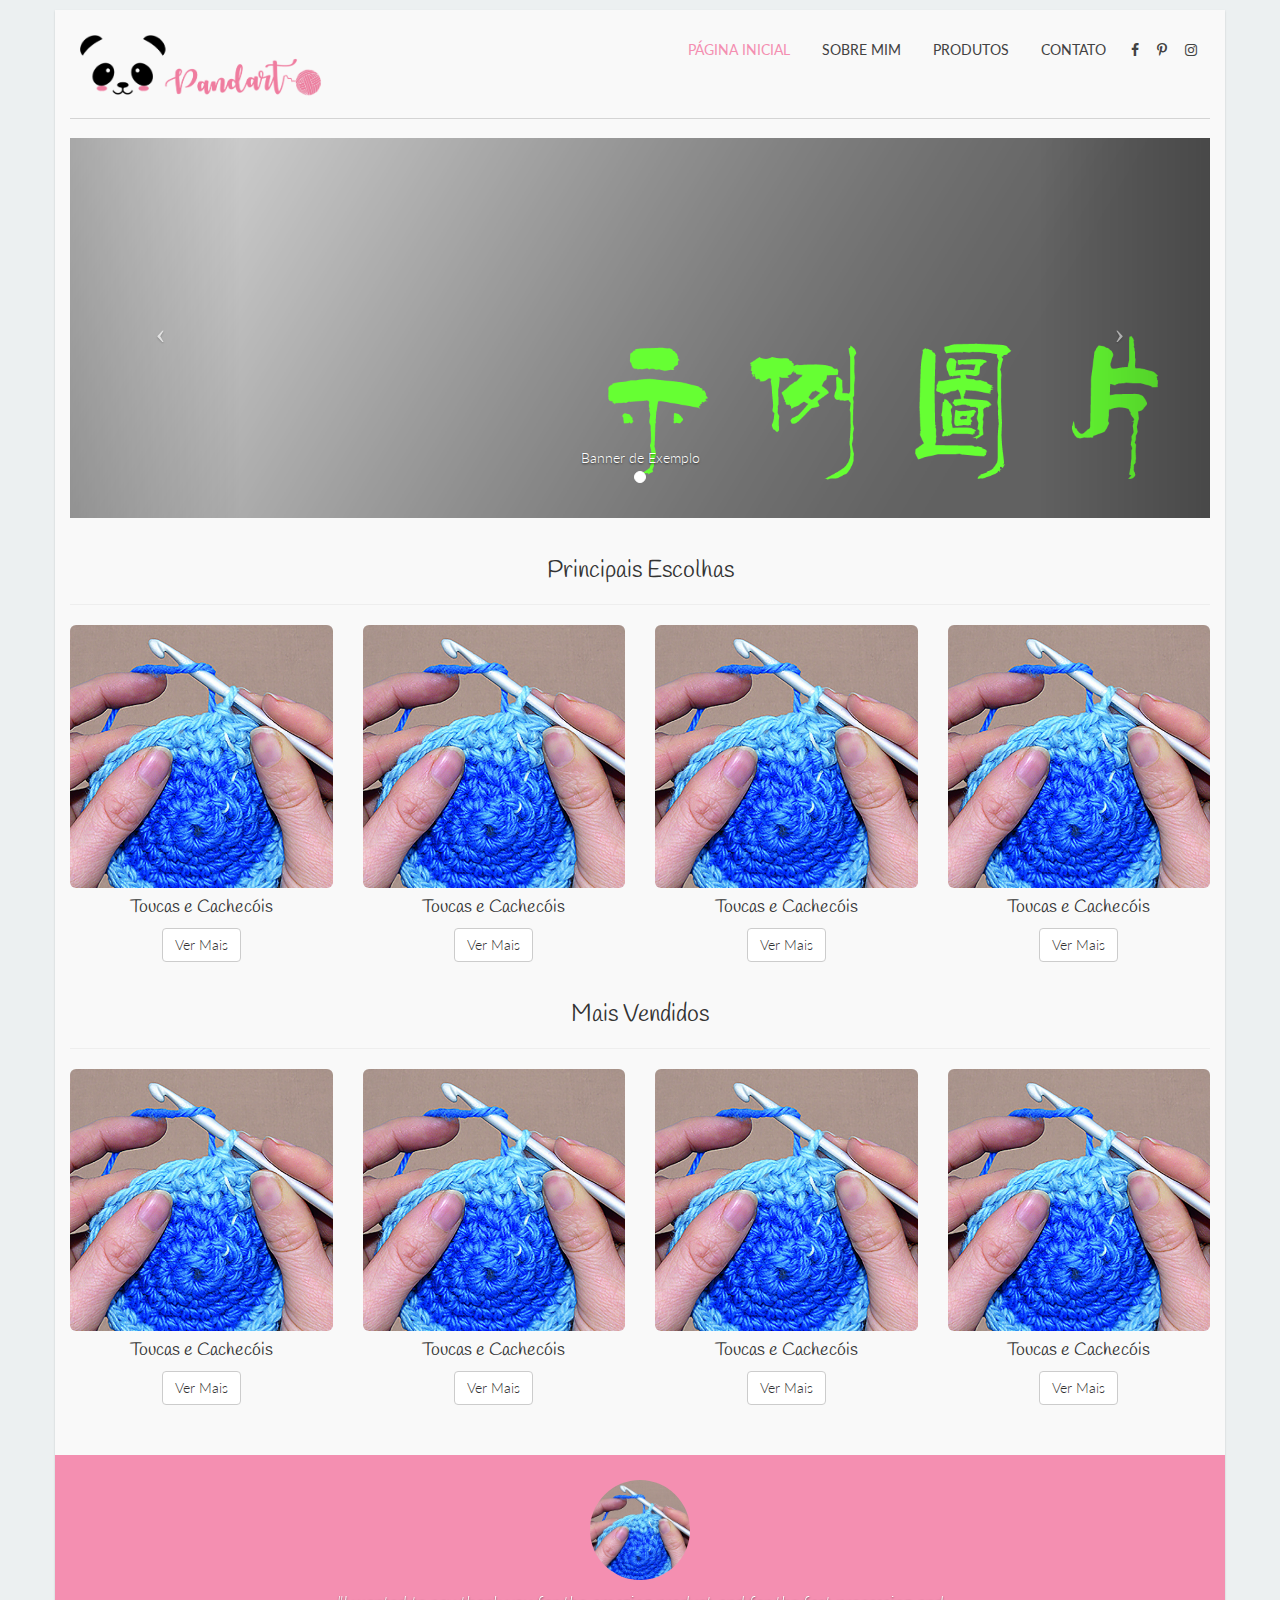
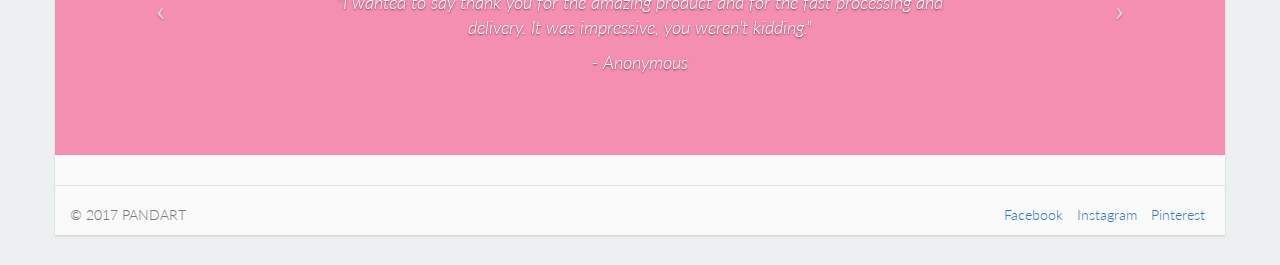
==== index.html @ 60102d71 "primeiro commit" ====
<!DOCTYPE html>
<html lang="en">
  <head>
    <meta charset="utf-8">
    <meta http-equiv="X-UA-Compatible" content="IE=edge">
    <meta name="viewport" content="width=device-width, initial-scale=1">
    <!-- The above 3 meta tags *must* come first in the head; any other head content must come *after* these tags -->
    <meta name="description" content="">
    <meta name="author" content="">
    <link rel="icon" href="">

    <title>Pandart :: por Lidy Rodrigues</title>

    <!-- Google Fonts -->
    <link href="https://fonts.googleapis.com/css?family=Handlee|Lato:300,400" rel="stylesheet">

    <!-- Bootstrap core CSS -->
    <link href="css/bootstrap.min.css" rel="stylesheet">
    
    <!-- Font Awesome -->
    <link href="css/font-awesome.min.css" rel="stylesheet">

    <!-- IE10 viewport hack for Surface/desktop Windows 8 bug -->
    <link href="css/ie10-viewport-bug-workaround.css" rel="stylesheet">

    <link href="css/custom.css" rel="stylesheet">

    <!-- Just for debugging purposes. Don't actually copy these 2 lines! -->
    <!--[if lt IE 9]><script src="js/ie8-responsive-file-warning.js"></script><![endif]-->
    <script src="js/ie-emulation-modes-warning.js"></script>

    <!-- HTML5 shim and Respond.js for IE8 support of HTML5 elements and media queries -->
    <!--[if lt IE 9]>
      <script src="https://oss.maxcdn.com/html5shiv/3.7.3/html5shiv.min.js"></script>
      <script src="https://oss.maxcdn.com/respond/1.4.2/respond.min.js"></script>
    <![endif]-->
  </head>

  <body>
    
    <div class="modal fade" id="myModal" tabindex="-1" role="dialog">
      <div class="modal-dialog" role="document">
        <div class="modal-content">
          <div class="modal-header">
            <button type="button" class="close" data-dismiss="modal" aria-label="Close"><span aria-hidden="true">&times;</span></button>
            <h4 class="modal-title">Título do modal</h4>
          </div>
          <div class="modal-body">
            <p>One fine body&hellip;</p>
          </div>
          <div class="modal-footer">
            <button type="button" class="btn btn-default" data-dismiss="modal">Fechar</button>
            <button type="button" class="btn btn-primary">Salvar mudanças</button>
          </div>
        </div><!-- /.modal-content -->
      </div><!-- /.modal-dialog -->
    </div><!-- /.modal -->

    <div class="container">
      <div class="header">
        <nav>
          <ul class="nav nav-pills pull-right main-menu">
            <li role="presentation" class="active"><a href="#">Página Inicial</a></li>
            <li role="presentation"><a href="about.html">Sobre Mim</a></li>
            <li role="presentation" class="dropdown">
              <a href="#" class="dropdown-toggle" data-toggle="dropdown">Produtos</a>
              <ul class="dropdown-menu">
                <li role="presentation"><a href="product-house.html">Moda Casa</a></li>
                <li role="presentation"><a href="product-inf.html">Infantil</a></li>
                <li role="presentation"><a href="product-fem.html">Feminino</a></li>
                <li role="presentation"><a href="product-masc.html">Masculino</a></li>
                <li role="presentation"><a href="product-other.html">Outros</a></li>
              </ul>
            </li>
            <li role="presentation"><a href="contact.html">Contato</a></li>
            <li><a href="" class="social-icons-menu"><i class="fa fa-facebook" aria-hidden="true"></i></a></li>
            <li><a href="" class="social-icons-menu"><i class="fa fa-pinterest-p" aria-hidden="true"></i></a></li>
            <li><a href="" class="social-icons-menu"><i class="fa fa-instagram" aria-hidden="true"></i></a></li>
          </ul>
        </nav>
        <img src="img/LOGO2.png" class="img-logo img-responsive">
      </div>

      <div class="row">
        <div class="col-lg-12 section-title">
          <div id="carousel-example-generic" class="carousel slide" data-ride="carousel">
            <!-- Indicators -->
            <ol class="carousel-indicators">
              <li data-target="#carousel-example-generic" data-slide-to="0" class="active"></li>
            </ol>

            <!-- Wrapper for slides -->
            <div class="carousel-inner" role="listbox">
              <div class="item active">
                <img src="img/banner.png" alt="Banner">
                <div class="carousel-caption">
                  Banner de Exemplo
                </div>
              </div>
            </div>

            <!-- Controls -->
            <a class="left carousel-control" href="#carousel-example-generic" role="button" data-slide="prev">
              <span class="icon-prev" aria-hidden="true"></span>
              <span class="sr-only">Previous</span>
            </a>
            <a class="right carousel-control" href="#carousel-example-generic" role="button" data-slide="next">
              <span class="icon-next" aria-hidden="true"></span>
              <span class="sr-only">Next</span>
            </a>
          </div>
          <!-- <hr> -->
        </div>
      </div>

      <div class="row">
        <div class="col-lg-12 section-title">
            <h3 class="text-center">Principais Escolhas</h3>
            <hr>
        </div>
      </div>

      <div class="row">
        <div class="col-lg-3 col-md-3 col-sm-6 text-center">
          <img src="img/sobre.png" class="img-responsive img-rounded">
          <h4>Toucas e Cachecóis</h4>
          <a href="#" class="btn btn-default">Ver Mais</a>
        </div>
        <div class="col-lg-3 col-md-3 col-sm-6 text-center">
          <img src="img/sobre.png" class="img-responsive img-rounded">
          <h4>Toucas e Cachecóis</h4>
          <a href="#" class="btn btn-default">Ver Mais</a>
        </div>
        <div class="col-lg-3 col-md-3 col-sm-6 text-center">
          <img src="img/sobre.png" class="img-responsive img-rounded">
          <h4>Toucas e Cachecóis</h4>
          <a href="#" class="btn btn-default">Ver Mais</a>
        </div>
        <div class="col-lg-3 col-md-3 col-sm-6 text-center">
          <img src="img/sobre.png" class="img-responsive img-rounded">
          <h4>Toucas e Cachecóis</h4>
          <a href="#" class="btn btn-default">Ver Mais</a>
        </div>
      </div>

      <div class="row section-title">
        <div class="col-lg-12">
          <h3 class="text-center">Mais Vendidos</h3>
          <hr>
        </div>
      </div>

      <div class="row">
        <div class="col-lg-3 col-md-3 col-sm-6 text-center">
          <img src="img/sobre.png" class="img-responsive img-rounded">
          <h4>Toucas e Cachecóis</h4>
          <a href="#" class="btn btn-default">Ver Mais</a>
        </div>
        <div class="col-lg-3 col-md-3 col-sm-6 text-center">
          <img src="img/sobre.png" class="img-responsive img-rounded">
          <h4>Toucas e Cachecóis</h4>
          <a href="#" class="btn btn-default">Ver Mais</a>
        </div>
        <div class="col-lg-3 col-md-3 col-sm-6 text-center">
          <img src="img/sobre.png" class="img-responsive img-rounded">
          <h4>Toucas e Cachecóis</h4>
          <a href="#" class="btn btn-default">Ver Mais</a>
        </div>
        <div class="col-lg-3 col-md-3 col-sm-6 text-center">
          <img src="img/sobre.png" class="img-responsive img-rounded">
          <h4>Toucas e Cachecóis</h4>
          <a href="#" class="btn btn-default">Ver Mais</a>
        </div>
      </div>

      <div class="row testimonials-carousel">
        <div class="col-lg-12">
          <div id="carousel-testimonials" class="carousel slide" data-ride="carousel">

            <!-- Wrapper for slides -->
            <div class="carousel-inner" role="listbox">
              <div class="item active testimonials-item">
                <div class="carousel-caption">
                  <div class="col-lg-12 text-center">
                    <img src="img/sobre.png" class="img-responsive img-circle">
                    <blockquote cite="http://example.com/facts">
                      <p><em>"I wanted to say thank you for the amazing product and for the fast processing and delivery. It was impressive, you weren't kidding."</em></p>
                      <cite class="text-normal">- Anonymous</cite>
                    </blockquote>
                  </div>
                </div>
              </div>
            </div>

            <!-- Controls -->
            <a class="left carousel-control" href="#carousel-testimonials" role="button" data-slide="prev" style="background-image: none;">
              <span class="icon-prev" aria-hidden="true"></span>
              <span class="sr-only">Previous</span>
            </a>
            <a class="right carousel-control" href="#carousel-testimonials" role="button" data-slide="next" style="background-image: none;">
              <span class="icon-next" aria-hidden="true"></span>
              <span class="sr-only">Next</span>
            </a>
          </div>
          <!-- <hr> -->
        </div>
      </div>

      <footer class="row footer">
          <div class="col-lg-8">
              <p>&copy; 2017 PANDART</p>
          </div>
          <div class="col-lg-4 text-right">
              <ul class="list-inline">
                  <li><a href="">Facebook</a></li>
                  <li><a href="">Instagram</a></li>
                  <li><a href="">Pinterest</a></li>
              </ul>
          </div>
      </footer>    
    </div>
    <!-- Bootstrap core JavaScript
    ================================================== -->
    <!-- Placed at the end of the document so the pages load faster -->
    <script src="https://ajax.googleapis.com/ajax/libs/jquery/1.12.4/jquery.min.js"></script>
    <script>window.jQuery || document.write('<script src="js/vendor/jquery.min.js"><\/script>')</script>
    <script src="js/bootstrap.js"></script>
    <!-- IE10 viewport hack for Surface/desktop Windows 8 bug -->
    <script src="js/ie10-viewport-bug-workaround.js"></script>
  </body>
</html>
---- css/ie10-viewport-bug-workaround.css ----
/*!
 * IE10 viewport hack for Surface/desktop Windows 8 bug
 * Copyright 2014-2015 Twitter, Inc.
 * Licensed under MIT (https://github.com/twbs/bootstrap/blob/master/LICENSE)
 */

/*
 * See the Getting Started docs for more information:
 * http://getbootstrap.com/getting-started/#support-ie10-width
 */
@-ms-viewport     { width: device-width; }
@-o-viewport      { width: device-width; }
@viewport         { width: device-width; }
---- css/custom.css ----
/* MEU CSS */

body {
  padding-top: 10px;
  padding-bottom: 30px;
  background-color: #ecf0f1;
}

.container {
  background-color: #f9f9f9;
  -webkit-box-shadow: 0 1px 2px rgba(0,0,0,0.15);
  box-shadow: 0 1px 2px rgba(0,0,0,0.15);
}

.header {
  padding-top: 20px;
  padding-right: 5px;
  padding-left: 5px;
  padding-bottom: 20px;
  -webkit-box-shadow: 0 1px 0px rgba(0,0,0,0.15);
  box-shadow: 0 1px 0px rgba(0,0,0,0.15);
}

.header h2 {
  line-height: 40px;
  margin: 0;
}

.section-title {
    padding-top: 20px;
}

.footer {
  margin-top: 30px;
  padding-top: 19px;
  color: #777;
  border-top: 1px solid #e5e5e5;
}

h1, h2, h3, h4, h5, h6 {
  font-family: 'Handlee', cursive;
}

p, div {
  font-family: 'Lato', sans-serif;
  font-weight: 300;
}

.main-menu {
  background-color: transparent;
}

.main-menu > li > a,
.main-menu > li > a:hover,
.main-menu > li.active > a, 
.main-menu > li.active > a:hover {
  color: #424242;
  background-color: transparent;
  font-weight: 400;
  text-transform: uppercase;
}

.main-menu > li.active > a:hover {
  color: #EC407A;
}

.main-menu > li.active > a, 
.main-menu > li > a:hover {
  color: #F48FB1;
}

.main-menu > li > a.social-icons-menu {
  padding-left: 8px;
  padding-right: 8px;
}

.btn {
  font-weight: 300;
}

.testimonials-carousel, .carousel-about {
  margin-top: 50px;
  background-color: #F48FB1;
}

div.testimonials-carousel > .carousel-control, div.carousel-about > .carousel-control {
   background-image:none !important;
   filter:none !important;
}

.testimonials-item {
  min-height: 300px;
}

.testimonials-item img {
  width: 100px;
  height: 100px;
  margin: 0 auto;
}

.testimonials-item blockquote {
  border-left: none;
  text-decoration: italic;
}
.img-logo{
  width: 250px;
}
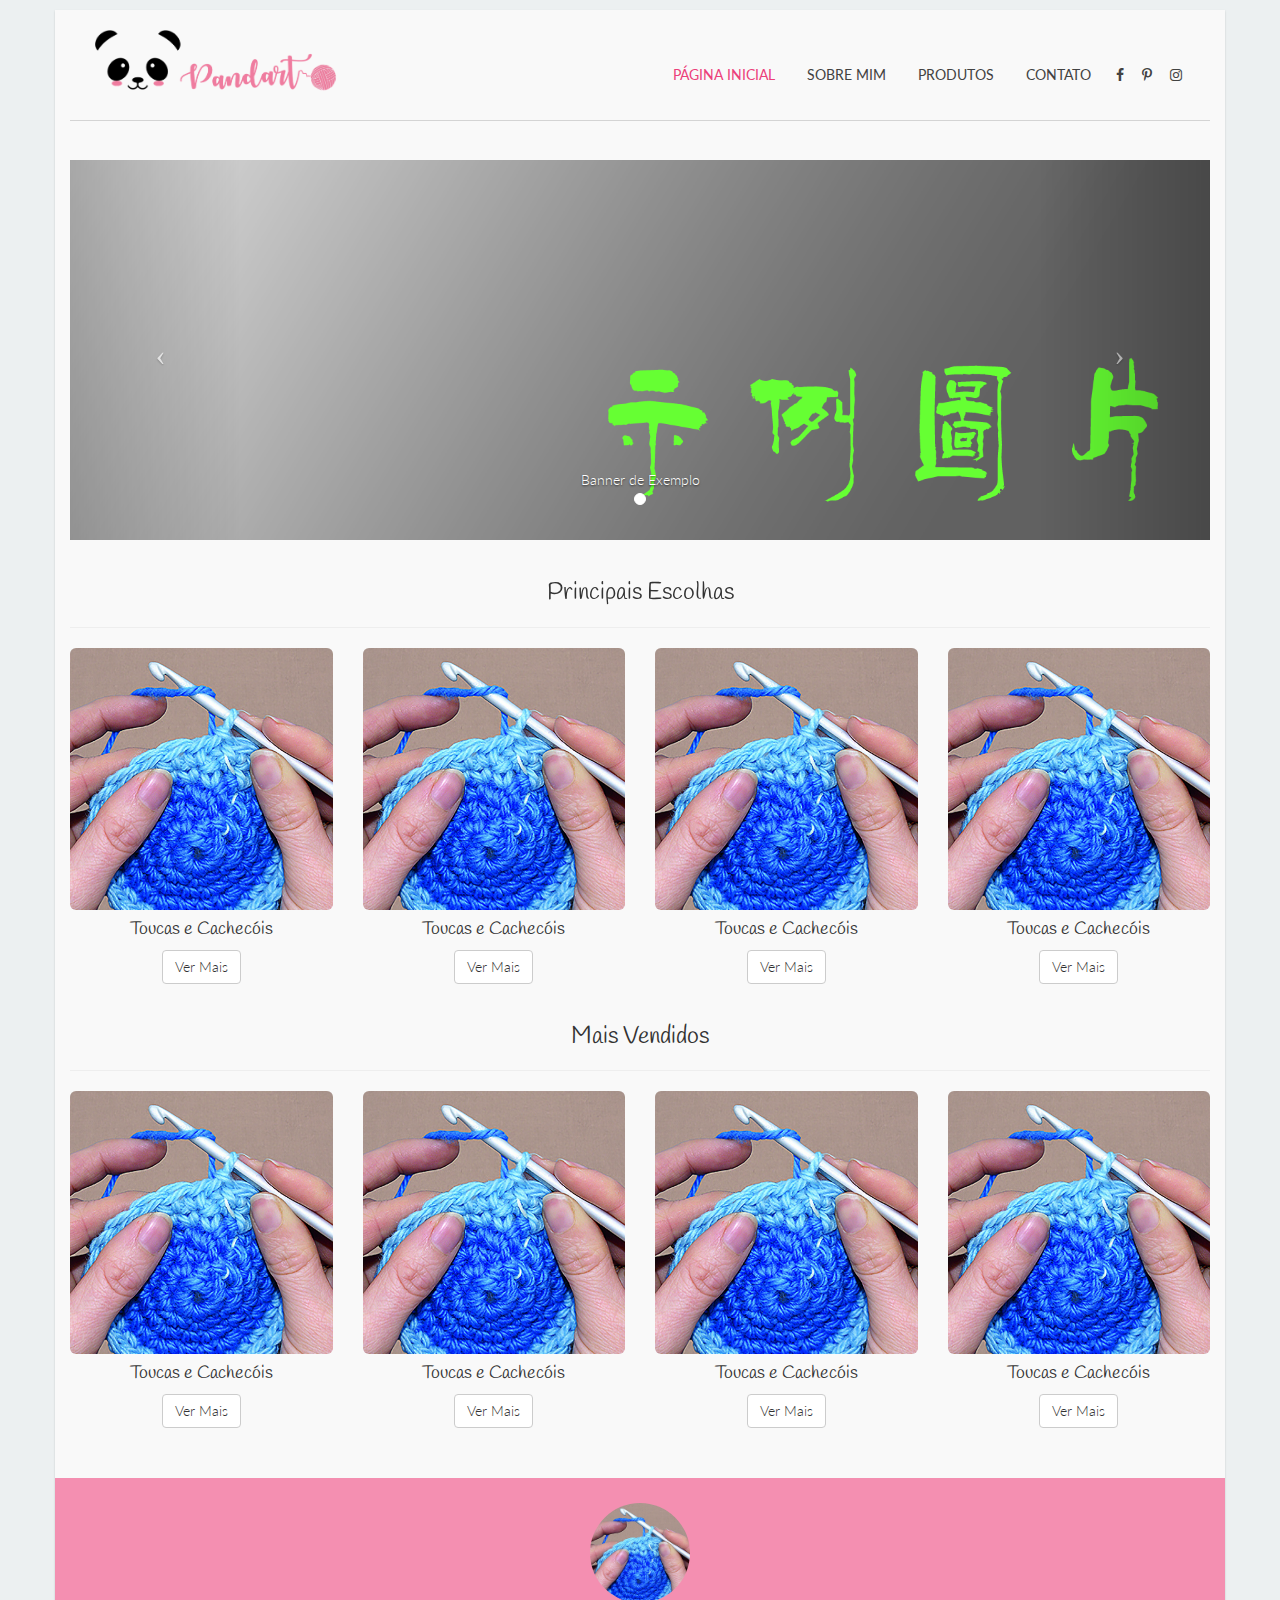
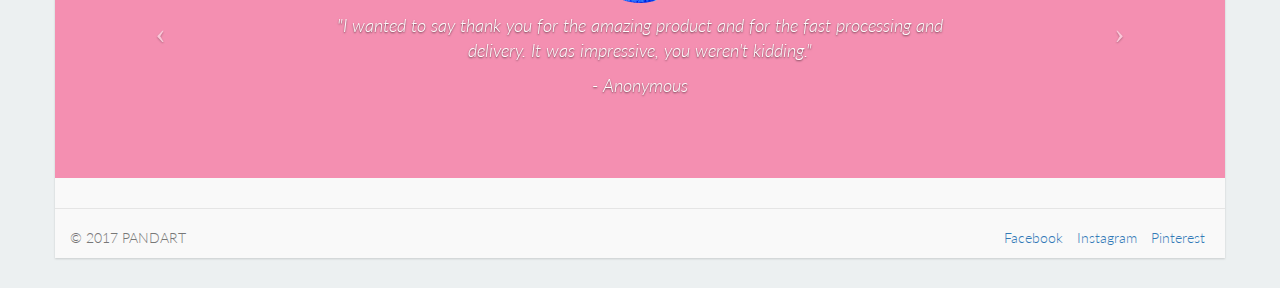
==== commit 2ad564fd: "corrigido logo no menu, nome das paginas de categorias de produtos" ====
--- a/index.html
+++ b/index.html
@@ -58,27 +58,33 @@
 
     <div class="container">
       <div class="header">
-        <nav>
-          <ul class="nav nav-pills pull-right main-menu">
-            <li role="presentation" class="active"><a href="#">Página Inicial</a></li>
-            <li role="presentation"><a href="about.html">Sobre Mim</a></li>
-            <li role="presentation" class="dropdown">
-              <a href="#" class="dropdown-toggle" data-toggle="dropdown">Produtos</a>
-              <ul class="dropdown-menu">
-                <li role="presentation"><a href="product-house.html">Moda Casa</a></li>
-                <li role="presentation"><a href="product-inf.html">Infantil</a></li>
-                <li role="presentation"><a href="product-fem.html">Feminino</a></li>
-                <li role="presentation"><a href="product-masc.html">Masculino</a></li>
-                <li role="presentation"><a href="product-other.html">Outros</a></li>
-              </ul>
-            </li>
-            <li role="presentation"><a href="contact.html">Contato</a></li>
-            <li><a href="" class="social-icons-menu"><i class="fa fa-facebook" aria-hidden="true"></i></a></li>
-            <li><a href="" class="social-icons-menu"><i class="fa fa-pinterest-p" aria-hidden="true"></i></a></li>
-            <li><a href="" class="social-icons-menu"><i class="fa fa-instagram" aria-hidden="true"></i></a></li>
-          </ul>
+        <nav class="navbar navbar-default">
+          <div class="container-fluid">
+            <div class="navbar-header">
+              <a class="navbar-brand">
+                <img src="img/LOGO2.png" class="img-logo img-responsive">
+              </a>
+            </div>
+            <ul class="nav nav-pills pull-right main-menu">
+              <li role="presentation" class="active"><a href="#">Página Inicial</a></li>
+              <li role="presentation"><a href="about.html">Sobre Mim</a></li>
+              <li role="presentation" class="dropdown">
+                <a href="#" class="dropdown-toggle" data-toggle="dropdown">Produtos</a>
+                <ul class="dropdown-menu">
+                  <li role="presentation"><a href="product-house.html">Moda Casa</a></li>
+                  <li role="presentation"><a href="product-inf.html">Infantil</a></li>
+                  <li role="presentation"><a href="product-fem.html">Feminino</a></li>
+                  <li role="presentation"><a href="product-masc.html">Masculino</a></li>
+                  <li role="presentation"><a href="product-other.html">Outros</a></li>
+                </ul>
+              </li>
+              <li role="presentation"><a href="contact.html">Contato</a></li>
+              <li><a href="" class="social-icons-menu"><i class="fa fa-facebook" aria-hidden="true"></i></a></li>
+              <li><a href="" class="social-icons-menu"><i class="fa fa-pinterest-p" aria-hidden="true"></i></a></li>
+              <li><a href="" class="social-icons-menu"><i class="fa fa-instagram" aria-hidden="true"></i></a></li>
+            </ul>
+          </div>
         </nav>
-        <img src="img/LOGO2.png" class="img-logo img-responsive">
       </div>
 
       <div class="row">
--- a/css/custom.css
+++ b/css/custom.css
@@ -13,12 +13,16 @@
 }
 
 .header {
-  padding-top: 20px;
   padding-right: 5px;
   padding-left: 5px;
-  padding-bottom: 20px;
   -webkit-box-shadow: 0 1px 0px rgba(0,0,0,0.15);
   box-shadow: 0 1px 0px rgba(0,0,0,0.15);
+}
+
+.header .navbar-default {
+  background-color: transparent;
+  border: none;
+  min-height: 110px;
 }
 
 .header h2 {
@@ -48,6 +52,8 @@
 
 .main-menu {
   background-color: transparent;
+  vertical-align: middle;
+  margin-top: 45px;
 }
 
 .main-menu > li > a,
@@ -67,6 +73,11 @@
 .main-menu > li.active > a, 
 .main-menu > li > a:hover {
   color: #F48FB1;
+}
+
+.nav-pills>li.active>a, .nav-pills>li.active>a:focus, .nav-pills>li.active>a:hover {
+  background-color: transparent;
+  color: #EC407A;
 }
 
 .main-menu > li > a.social-icons-menu {
@@ -102,6 +113,7 @@
   border-left: none;
   text-decoration: italic;
 }
+
 .img-logo{
   width: 250px;
 }